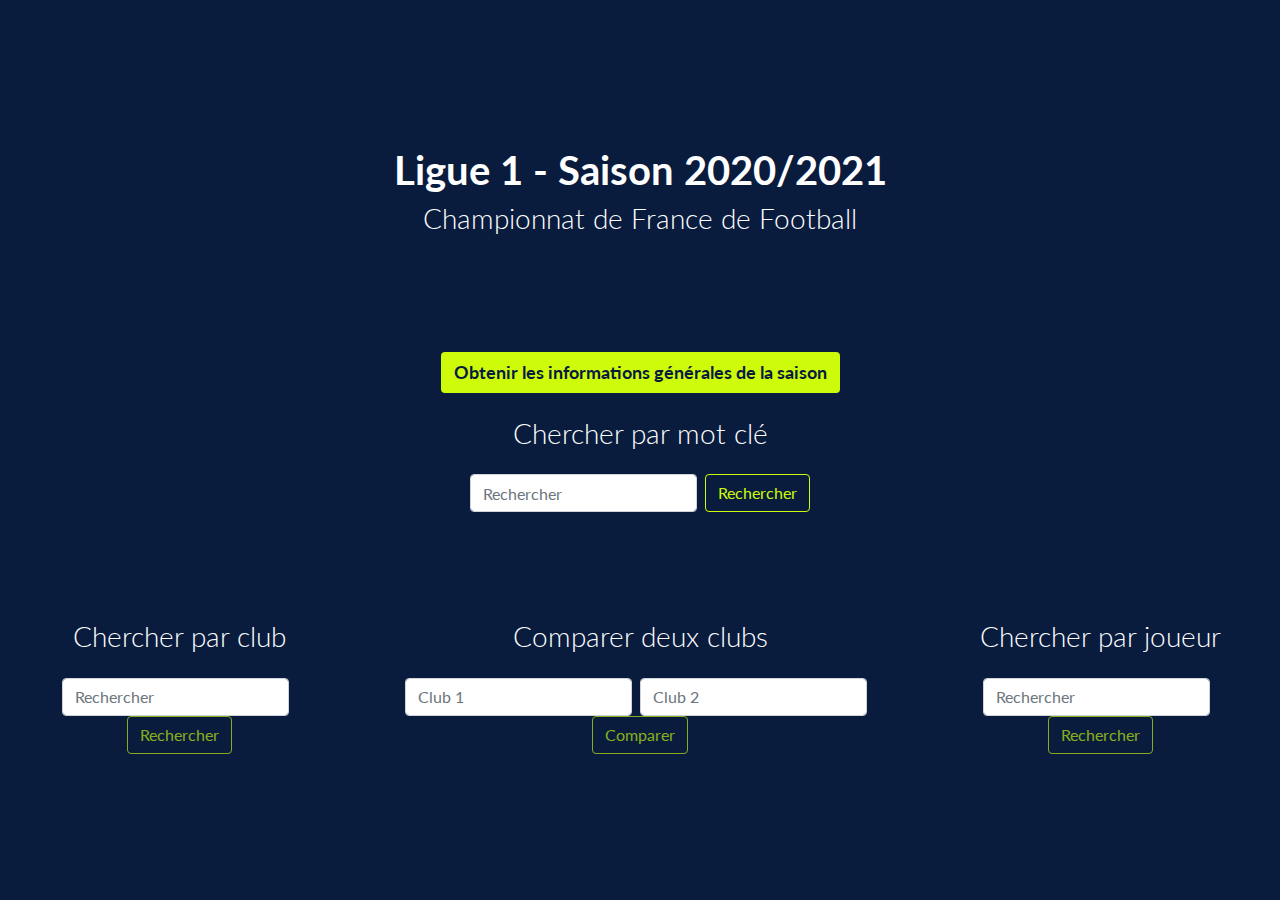
==== src/html/index.html @ e7dcccba "Merge remote-tracking branch 'origin/master'" ====
<!DOCTYPE html>
<html lang="en">
<head>
    <meta charset="UTF-8">
    <title>Ligue 1 - Accueil</title>
    <link rel="stylesheet" href="https://stackpath.bootstrapcdn.com/bootstrap/4.3.1/css/bootstrap.min.css"
          integrity="sha384-ggOyR0iXCbMQv3Xipma34MD+dH/1fQ784/j6cY/iJTQUOhcWr7x9JvoRxT2MZw1T" crossorigin="anonymous">
    <script src="https://code.jquery.com/jquery-3.3.1.slim.min.js"
            integrity="sha384-q8i/X+965DzO0rT7abK41JStQIAqVgRVzpbzo5smXKp4YfRvH+8abtTE1Pi6jizo"
            crossorigin="anonymous"></script>
    <script src="https://cdnjs.cloudflare.com/ajax/libs/popper.js/1.14.7/umd/popper.min.js"
            integrity="sha384-UO2eT0CpHqdSJQ6hJty5KVphtPhzWj9WO1clHTMGa3JDZwrnQq4sF86dIHNDz0W1"
            crossorigin="anonymous"></script>
    <script src="https://stackpath.bootstrapcdn.com/bootstrap/4.3.1/js/bootstrap.min.js"
            integrity="sha384-JjSmVgyd0p3pXB1rRibZUAYoIIy6OrQ6VrjIEaFf/nJGzIxFDsf4x0xIM+B07jRM"
            crossorigin="anonymous"></script>
    <script src="../js/request.js"></script>
    <script src="../js/lib.js"></script>
    <link rel="preconnect" href="https://fonts.gstatic.com" crossorigin>
    <link href="https://fonts.googleapis.com/css2?family=Lato:wght@300;400;700&display=swap" rel="stylesheet">
    <link rel="stylesheet" href="../css/styles.css">
    <link rel="icon" href="../../resources/Logo Ligue 1 Carre.png">
</head>
<body>
<div class="d-flex flex-column justify-content-center align-items-center main">
    <div class="home-container">
        <h1 class="font-weight-bold title">Ligue 1 - Saison 2020/2021</h1>
        <h3 class="font-weight-light title">Championnat de France de Football</h3>
    </div>
    <div class="d-flex flex-column justify-content-around align-items-center home-container">
        <button class="btn ligue1-button mb-4">Obtenir les informations générales de la saison</button>
        <h3 class="font-weight-light title mb-4">Chercher par mot clé</h3>
        <form class="form-inline my-2 my-lg-0 d-flex justify-content-center" action="./search.html" method="GET">
            <input class="form-control mr-sm-2" type="search" name="search" placeholder="Rechercher" aria-label="Rechercher">
            <button class="btn ligue1-button-outline my-2 my-sm-0" type="submit">Rechercher</button>
        </form>
    </div>
    <div class="d-flex flex-row justify-content-center align-items-center home-container">
        <div class="d-flex flex-column justify-content-center align-items-center specific-search">
            <h3 class="font-weight-light title mb-4">Chercher par club</h3>
            <div class="form-inline my-2 my-lg-0 d-flex justify-content-center">
                <input class="form-control mr-sm-2" id="inputClubs" list="clubs" type="search" placeholder="Rechercher" aria-label="Rechercher"/>
                <datalist id="clubs"></datalist>
                <button class="btn ligue1-button-outline my-2 my-sm-0" id="submit_club">Rechercher</button>
            </div>
        </div>
        <div class="d-flex flex-column justify-content-center align-items-center specific-search">
            <h3 class="font-weight-light title mb-4">Comparer deux clubs</h3>
            <div class="form-inline my-2 my-lg-0 d-flex justify-content-center">
                <input class="form-control mr-sm-2" id="inputCompareClub1" list="clubs-compare" type="search" placeholder="Club 1" aria-label="Club 1"/>
                <input class="form-control mr-sm-2" id="inputCompareClub2" list="clubs-compare" type="search" placeholder="Club 2" aria-label="Club 2"/>
                <datalist id="clubs-compare"></datalist>
                <button class="btn ligue1-button-outline my-2 my-sm-0" id="submit_club_compare">Comparer</button>
            </div>
        </div>
        <div class="d-flex flex-column justify-content-center align-items-center specific-search">
            <h3 class="font-weight-light title mb-4">Chercher par joueur</h3>
            <div class="form-inline my-2 my-lg-0 d-flex justify-content-center">
                <input class="form-control mr-sm-2" id="inputJoueurs" list="joueurs" type="search" placeholder="Rechercher" aria-label="Rechercher"/>
                <datalist id="joueurs"></datalist>
                <button class="btn ligue1-button-outline my-2 my-sm-0" id="submit_player">Rechercher</button>
            </div>
        </div>
    </div>
</div>

<script type="module" src="../js/club_search.js"></script>
<script type="module" src="../js/player_search.js"></script>

</body>
</html>
---- src/css/styles.css ----
* {
    font-family: 'Lato', sans-serif;
    color: white;
}

.main {
    background: #091c3e;
    min-height: 100vh;
}

.title {
    color: white;
    text-align: center;
}

.ligue1-button {
    background: #CDFB0A;
    color: #091c3e;
    font-weight: bold;
    font-size: 18px;
}

.ligue1-button:hover {
    background: transparent;
    border: #CDFB0A solid 1px;
    color: #CDFB0A;
}

.ligue1-button-outline {
    border: #CDFB0A solid 1px;
    color: #CDFB0A;
}

.ligue1-button-outline:hover {
    background: #CDFB0A;
    color: #091c3e;
}

datalist {
    background: red;
}

.specific-search {
    margin: auto 2vw;
}

.home-container {
    margin: 6vh auto;
}


/* ---------------------------- */
/*      CLUB AND PLAYER PAGE    */
/* ---------------------------- */

.page-infos {
    background: #091c3e;
    padding-bottom: 50px;
}

.header-page {
    margin: 50px;
    display: flex;
    justify-content: center;
    align-items: center;
}

.header-page .header-title {
    padding: 10px 50px;
    background: white;
    transform: skew(-30deg,0deg);
    height: 100px;
    width: max-content;
    text-align: center;
    display: flex;
    align-items: center;
    justify-content: center;
}

.header-page .header-title h1 {
    transform: skew(30deg,0deg);
    font-size: 35px;
    font-weight: 900;
    color: #091c3e;
    margin: 0;
    text-transform: uppercase;
}

.header-page img {
    height: 100px;
    margin-left: 100px;
}

#page-elements {
    display: flex;
    flex-direction: column;
    justify-content: center;
    align-items: center;
}

.page-element {
    width: 80vw;
    margin: 60px auto;
    display: flex;
}

.page-element .element-name {
    display: inline-block;
    padding: 10px 50px;
    background: #CDFB0A;
    transform: skew(-30deg,0deg);
    height: 50px;
    text-align: center;
    width: 360px;
    position: relative;
    left: 15px;
}

.page-element .element-name p {
    transform: skew(30deg,0deg);
    font-size: 18px;
    font-weight: 900;
    color: #091c3e;
    margin: 0;
    text-transform: uppercase;
}


.page-element .element-content {
    display: inline-block;
    position: relative;
    top: 30px;
    left: 25px;
    padding: 10px 50px;
    background: #091c3e;
    transform: skew(-30deg,0deg);
    border: white solid 1px;
    height: 50px;
}

.page-element .element-content p {
    transform: skew(30deg,0deg);
    font-size: 18px;
    font-weight: 500;
    color: white;
    margin: 0;
}

#description-element {
    display: block;
    margin-bottom: 0;
}

#description {
    font-size: 18px;
    font-weight: 300;
    margin-top: 30px;
    text-align: justify;
}

.page-element .img-content {
    background-image: url("../../resources/img/stade/Intérieur_POL.jpg");
    background-size: cover;
    width: 500px;
    height: 300px;
    position: relative;
    left: -80px;
    margin-top: 10px;
    border: none;
}

.page-element .content-with-img {
    display: inline-block;
}

.page-element .many-content {
    position: relative;
    left: 25px;
    top: 30px;
    display: block;
    transform: skew(-30deg,0deg);
}

.page-element .many-content .element-content {
    left: 0;
    top: 0;
    margin-right: 10px;
    margin-bottom: 10px;
    transform: skew(0deg,0deg);
}

.page-element .team-score {
    border: none;
    background: white;
}

.page-element .team-score p, .page-element .score p {
    color: #091c3e;
    text-transform: uppercase;
    font-weight: 900;
}

.page-element .score {
    border: none;
    background: #CDFB0A;
    padding: 10px 20px;
}

#players-element {
    display: block;
}

#players-element {
    display: block;
}

#players-grid {
    margin-top: 25px;
    display: grid;
    grid-template-columns: repeat(4, 1fr);
    grid-gap: 20px;
}

.page-element .player {
    height: 200px;
    border-radius: 2px;
}

.page-element .player-name {
    height: 135px;
    display: flex;
    justify-content: center;
    align-items: center;
}

.page-element .player-name p {
    font-size: 24px;
    text-transform: uppercase;
    font-weight: 700;
    text-align: center;
    margin: 0 5px;
}

.page-element .player-link {
    height: 65px;
    display: flex;
    justify-content: center;
    align-items: start;
}

.page-element .player-link button {
    text-transform: uppercase;
    font-weight: bold;
    font-size: 18px;
}

.page-element .player:hover {
    background: #0f2752;
}

/* ---------------------------- */
/*        COMPARISON PAGE      */
/* ---------------------------- */

.header-comparaison {
    width: calc(50% - (360px/2));
    display: flex;
    justify-content: center;
    align-items: center;
}

.header-comparaison .header-title {
    height: auto;
    min-height: 70px;
    text-align: center;
    background: #CDFB0A;
    border-bottom: solid 8px white;
}

.header-comparaison .header-title h1 {
    font-size: 30px;
}

.comparaison-element {
    display: flex;
    justify-content: space-around;
    align-items: center;
}

.comparaison-element .compare-element-container {
    width: 360px;
}

.comparaison-element .value-container {
    width: calc(50% - (360px/2));
    display: flex;
    justify-content: center;
    align-items: center;
}

.comparaison-element .element-content, .comparaison-element .element-name, .comparaison-element .many-content {
    top: 0;
    left: 0;
}

.comparaison-element .score-value-container {
    width: 50%;
    display: flex;
    justify-content: center;
    align-items: center;
}

.comparaison-element .score-value-container .many-content {
    transform: skew(0deg,0deg);
    display: flex;
    flex-direction: column;
    justify-content: center;
    align-items: center;
}

.comparaison-element .score-value-container .many-content .element-content {
    transform: skew(-30deg,0deg);
    height: auto;
    min-height: 50px;
    text-align: center;
}

/* ---------------------------- */
/*          SEARCH PAGE         */
/* ---------------------------- */

#search_page_container {
    color: white;
}

#results_container {
    display: none;
    font-weight: bold;
}

div.ticket {
    border: 4px solid #CDFB0A;
    border-radius: 10px;
    transition: all 0.3s ease;
}

div.ticket.disabled {
    border-color: grey;
}

div.ticket:hover {
    background-color: #CDFB0A;
}

div.ticket.disabled:hover {
    background-color: grey;
}

div.ticket > a, div.ticket > p {
    font-size: 1.4em;
    margin: 0;
}

div.ticket > a {
    color: #CDFB0A;
    display: inline-block;
    text-decoration: none;
}

div.ticket:hover > a {
    color: black;
}
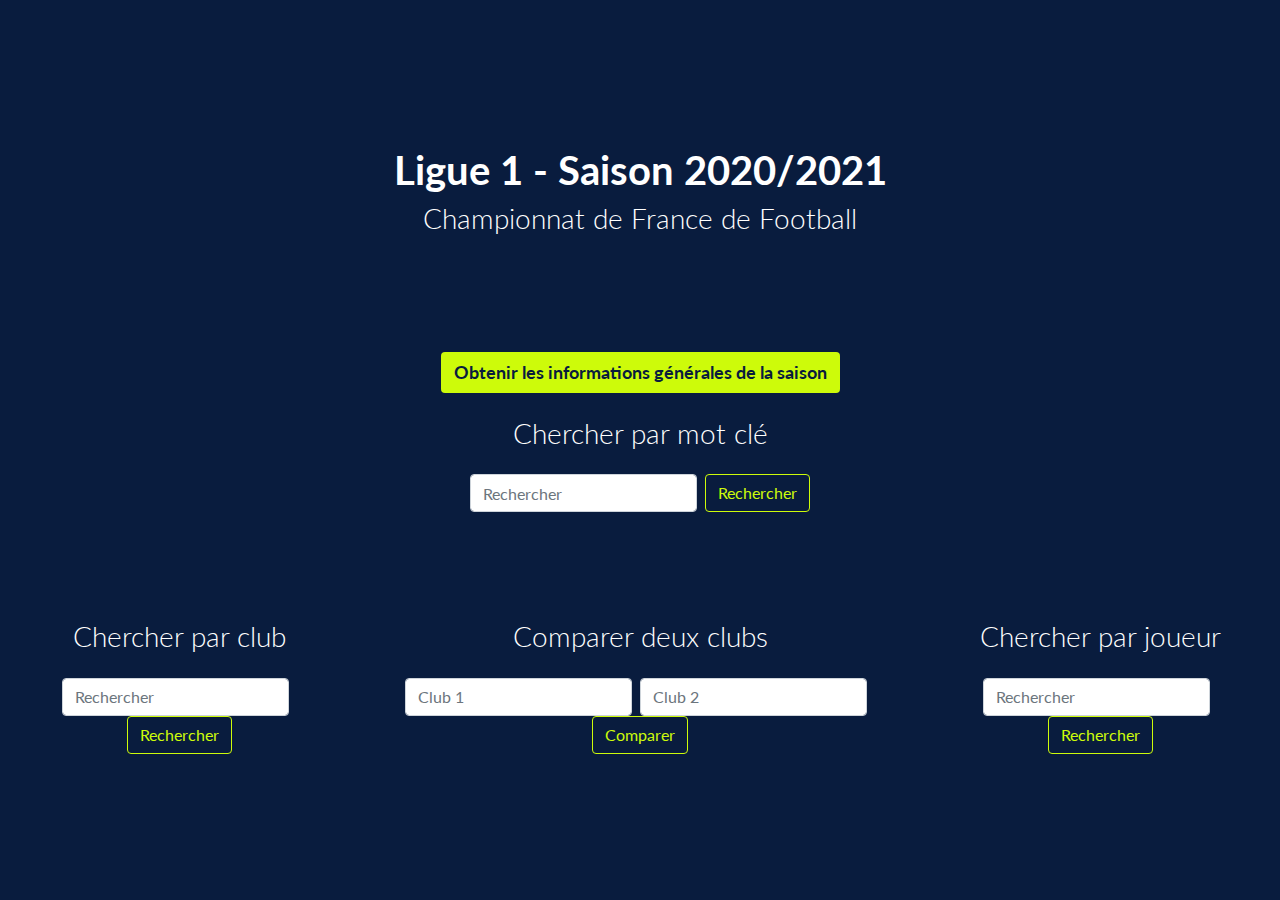
==== commit dfdb38ba: ":sparkles: Mise en forme page informations saison" ====
--- a/src/html/index.html
+++ b/src/html/index.html
@@ -17,7 +17,7 @@
     <script src="../js/request.js"></script>
     <script src="../js/lib.js"></script>
     <link rel="preconnect" href="https://fonts.gstatic.com" crossorigin>
-    <link href="https://fonts.googleapis.com/css2?family=Lato:wght@300;400;700&display=swap" rel="stylesheet">
+    <link href="https://fonts.googleapis.com/css2?family=Lato:wght@300;400;700;900&display=swap" rel="stylesheet">
     <link rel="stylesheet" href="../css/styles.css">
     <link rel="icon" href="../../resources/Logo Ligue 1 Carre.png">
 </head>
@@ -28,7 +28,7 @@
         <h3 class="font-weight-light title">Championnat de France de Football</h3>
     </div>
     <div class="d-flex flex-column justify-content-around align-items-center home-container">
-        <button class="btn ligue1-button mb-4">Obtenir les informations générales de la saison</button>
+        <button class="btn ligue1-button mb-4" onclick="window.location.href = 'season-information.html'">Obtenir les informations générales de la saison</button>
         <h3 class="font-weight-light title mb-4">Chercher par mot clé</h3>
         <form class="form-inline my-2 my-lg-0 d-flex justify-content-center" action="./search.html" method="GET">
             <input class="form-control mr-sm-2" type="search" name="search" placeholder="Rechercher" aria-label="Rechercher">
@@ -38,34 +38,34 @@
     <div class="d-flex flex-row justify-content-center align-items-center home-container">
         <div class="d-flex flex-column justify-content-center align-items-center specific-search">
             <h3 class="font-weight-light title mb-4">Chercher par club</h3>
-            <div class="form-inline my-2 my-lg-0 d-flex justify-content-center">
+            <form class="form-inline my-2 my-lg-0 d-flex justify-content-center">
                 <input class="form-control mr-sm-2" id="inputClubs" list="clubs" type="search" placeholder="Rechercher" aria-label="Rechercher"/>
                 <datalist id="clubs"></datalist>
-                <button class="btn ligue1-button-outline my-2 my-sm-0" id="submit_club">Rechercher</button>
-            </div>
+                <button class="btn ligue1-button-outline my-2 my-sm-0" type="submit">Rechercher</button>
+            </form>
         </div>
         <div class="d-flex flex-column justify-content-center align-items-center specific-search">
             <h3 class="font-weight-light title mb-4">Comparer deux clubs</h3>
-            <div class="form-inline my-2 my-lg-0 d-flex justify-content-center">
+            <form class="form-inline my-2 my-lg-0 d-flex justify-content-center">
                 <input class="form-control mr-sm-2" id="inputCompareClub1" list="clubs-compare" type="search" placeholder="Club 1" aria-label="Club 1"/>
                 <input class="form-control mr-sm-2" id="inputCompareClub2" list="clubs-compare" type="search" placeholder="Club 2" aria-label="Club 2"/>
                 <datalist id="clubs-compare"></datalist>
-                <button class="btn ligue1-button-outline my-2 my-sm-0" id="submit_club_compare">Comparer</button>
-            </div>
+                <button class="btn ligue1-button-outline my-2 my-sm-0" type="submit">Comparer</button>
+            </form>
         </div>
         <div class="d-flex flex-column justify-content-center align-items-center specific-search">
             <h3 class="font-weight-light title mb-4">Chercher par joueur</h3>
-            <div class="form-inline my-2 my-lg-0 d-flex justify-content-center">
-                <input class="form-control mr-sm-2" id="inputJoueurs" list="joueurs" type="search" placeholder="Rechercher" aria-label="Rechercher"/>
+            <form class="form-inline my-2 my-lg-0 d-flex justify-content-center" action="./player.html" method="GET">
+                <input class="form-control mr-sm-2" id="inputJoueurs" list="joueurs" type="search" name="resource" placeholder="Rechercher" aria-label="Rechercher"/>
                 <datalist id="joueurs"></datalist>
-                <button class="btn ligue1-button-outline my-2 my-sm-0" id="submit_player">Rechercher</button>
-            </div>
+                <button class="btn ligue1-button-outline my-2 my-sm-0" type="submit">Rechercher</button>
+            </form>
         </div>
     </div>
 </div>
 
-<script type="module" src="../js/club_search.js"></script>
-<script type="module" src="../js/player_search.js"></script>
+<script type="module" src="../js/fill_club_select.js"></script>
+<script type="module" src="../js/fill_player_select.js"></script>
 
 </body>
 </html>--- a/src/css/styles.css
+++ b/src/css/styles.css
@@ -48,6 +48,11 @@
     margin: 6vh auto;
 }
 
+.go-home {
+    position: absolute;
+    top: 20px;
+    left: 20px;
+}
 
 /* ---------------------------- */
 /*      CLUB AND PLAYER PAGE    */
@@ -326,6 +331,136 @@
 }
 
 /* ---------------------------- */
+/*    SEASON INFORMATION PAGE   */
+/* ---------------------------- */
+
+#information-page-title {
+    background: #CDFB0A;
+    height: 80px;
+    border-bottom: solid white 8px;
+}
+
+#information-page-title h1 {
+    font-size: 30px;
+}
+
+#navbar-information {
+    width: 800px;
+    justify-content: space-between;
+    align-items: center;
+}
+
+#navbar-information button {
+    margin: 20px;
+    font-size: 15px;
+    text-transform: uppercase;
+    font-weight: 700;
+    padding: 10px 15px;
+}
+
+#table-rank {
+    margin: auto;
+    margin-top: 80px;
+    font-weight: 900;
+    display: flex;
+    flex-direction: column;
+    justify-content: center;
+    align-items: center;
+}
+
+#table-rank .club-rank {
+    width: 800px;
+    height: 50px;
+    display: flex;
+    justify-content: space-between;
+    align-items: center;
+    padding: 20px;
+    margin-bottom: 10px;
+}
+
+#table-rank .number-rank {
+    background: #CDFB0A;
+    color: #091c3e;
+    border-radius: 2px;
+    display: flex;
+    justify-content: center;
+    align-items: center;
+    font-size: 20px;
+    height: inherit;
+    width: 50px;
+}
+
+#table-rank .club-name-rank {
+    text-transform: uppercase;
+    font-size: 20px;
+    background: white;
+    color: #091c3e;
+    border-radius: 2px;
+    height: inherit;
+    display: flex;
+    justify-content: center;
+    align-items: center;
+    width: 700px;
+}
+
+#qualified-europe {
+    display: flex;
+    flex-direction: column;
+    justify-content: center;
+    align-items: center;
+}
+
+#qualified-europe .element-name {
+    width: 400px;
+    margin-top: 80px;
+}
+
+#qualified-europe .element-name:first-child {
+    margin-top: 10px;
+}
+
+#qualified-europe .qualified-clubs {
+    display: flex;
+    justify-content: center;
+    align-items: center;
+}
+
+#qualified-europe .qualified-clubs .element-content {
+    background: white;
+    border: none;
+    text-transform: uppercase;
+    top: 0;
+    left: 0;
+    margin: 30px;
+    height: auto;
+    min-height: 50px;
+    text-align: center;
+}
+
+#qualified-europe .qualified-clubs .element-content p {
+    color: #091c3e;
+    font-weight: 900;
+}
+
+#statistics  {
+    margin-top: 80px;
+}
+
+#statistics .page-element {
+    margin-bottom: 100px;
+}
+
+#statistics .element-name {
+    min-height: 60px;
+    height: auto;
+    max-height: 75px;
+    width: 400px;
+    display: flex;
+    justify-content: center;
+    align-items: center;
+}
+
+/* ---------------------------- */
 /*          SEARCH PAGE         */
 /* ---------------------------- */
 
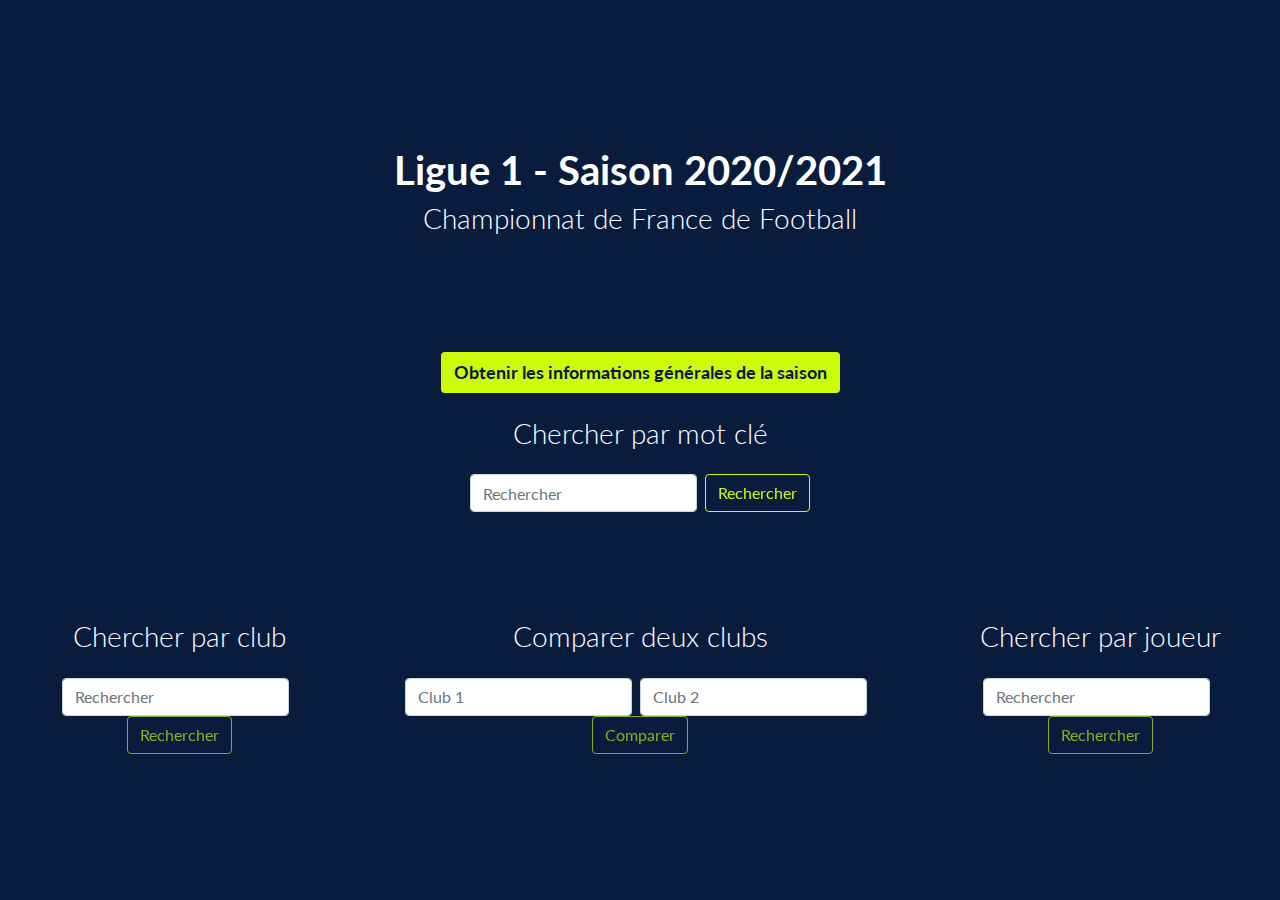
==== commit b57dd89f: "Added Penalt'IF logo" ====
--- a/src/html/index.html
+++ b/src/html/index.html
@@ -19,10 +19,15 @@
     <link rel="preconnect" href="https://fonts.gstatic.com" crossorigin>
     <link href="https://fonts.googleapis.com/css2?family=Lato:wght@300;400;700;900&display=swap" rel="stylesheet">
     <link rel="stylesheet" href="../css/styles.css">
-    <link rel="icon" href="../../resources/Logo Ligue 1 Carre.png">
+    <link rel="icon" href="../../resources/img/logo/Logo Penalt'IF.png">
 </head>
 <body>
-<div class="d-flex flex-column justify-content-center align-items-center main">
+<div id = "middleSpinner">
+    <div id="spinner" class="spinner-grow" role="status">
+        <span class="sr-only col">Loading...</span>
+    </div>
+</div>
+<div id="results_container" class="d-flex flex-column justify-content-center align-items-center main">
     <div class="home-container">
         <h1 class="font-weight-bold title">Ligue 1 - Saison 2020/2021</h1>
         <h3 class="font-weight-light title">Championnat de France de Football</h3>
@@ -38,34 +43,34 @@
     <div class="d-flex flex-row justify-content-center align-items-center home-container">
         <div class="d-flex flex-column justify-content-center align-items-center specific-search">
             <h3 class="font-weight-light title mb-4">Chercher par club</h3>
-            <form class="form-inline my-2 my-lg-0 d-flex justify-content-center">
+            <div class="form-inline my-2 my-lg-0 d-flex justify-content-center">
                 <input class="form-control mr-sm-2" id="inputClubs" list="clubs" type="search" placeholder="Rechercher" aria-label="Rechercher"/>
                 <datalist id="clubs"></datalist>
-                <button class="btn ligue1-button-outline my-2 my-sm-0" type="submit">Rechercher</button>
-            </form>
+                <button class="btn ligue1-button-outline my-2 my-sm-0" id="submit_club">Rechercher</button>
+            </div>
         </div>
         <div class="d-flex flex-column justify-content-center align-items-center specific-search">
             <h3 class="font-weight-light title mb-4">Comparer deux clubs</h3>
-            <form class="form-inline my-2 my-lg-0 d-flex justify-content-center">
+            <div class="form-inline my-2 my-lg-0 d-flex justify-content-center">
                 <input class="form-control mr-sm-2" id="inputCompareClub1" list="clubs-compare" type="search" placeholder="Club 1" aria-label="Club 1"/>
                 <input class="form-control mr-sm-2" id="inputCompareClub2" list="clubs-compare" type="search" placeholder="Club 2" aria-label="Club 2"/>
                 <datalist id="clubs-compare"></datalist>
-                <button class="btn ligue1-button-outline my-2 my-sm-0" type="submit">Comparer</button>
-            </form>
+                <button class="btn ligue1-button-outline my-2 my-sm-0" id="submit_club_compare">Comparer</button>
+            </div>
         </div>
         <div class="d-flex flex-column justify-content-center align-items-center specific-search">
             <h3 class="font-weight-light title mb-4">Chercher par joueur</h3>
-            <form class="form-inline my-2 my-lg-0 d-flex justify-content-center" action="./player.html" method="GET">
-                <input class="form-control mr-sm-2" id="inputJoueurs" list="joueurs" type="search" name="resource" placeholder="Rechercher" aria-label="Rechercher"/>
+            <div class="form-inline my-2 my-lg-0 d-flex justify-content-center">
+                <input class="form-control mr-sm-2" id="inputJoueurs" list="joueurs" type="search" placeholder="Rechercher" aria-label="Rechercher"/>
                 <datalist id="joueurs"></datalist>
-                <button class="btn ligue1-button-outline my-2 my-sm-0" type="submit">Rechercher</button>
-            </form>
+                <button class="btn ligue1-button-outline my-2 my-sm-0" id="submit_player">Rechercher</button>
+            </div>
         </div>
     </div>
 </div>
 
-<script type="module" src="../js/fill_club_select.js"></script>
-<script type="module" src="../js/fill_player_select.js"></script>
+<script type="module" src="../js/club_search.js"></script>
+<script type="module" src="../js/player_search.js"></script>
 
 </body>
-</html>+</html>
--- a/src/css/styles.css
+++ b/src/css/styles.css
@@ -29,6 +29,7 @@
 .ligue1-button-outline {
     border: #CDFB0A solid 1px;
     color: #CDFB0A;
+    z-index: 999;
 }
 
 .ligue1-button-outline:hover {
@@ -504,4 +505,22 @@
 
 div.ticket:hover > a {
     color: black;
-}+}
+
+/* ---------------------------- */
+/*        SPINNER LOADING       */
+/* ---------------------------- */
+#middleSpinner {
+    position: fixed;
+    display: flex;
+    width: 100%;
+    height: 100%;
+    justify-content: center;
+    align-items: center;
+}
+
+#spinner {
+    width: 10rem;
+    height: 10rem;
+    color: #ffffff;
+}
